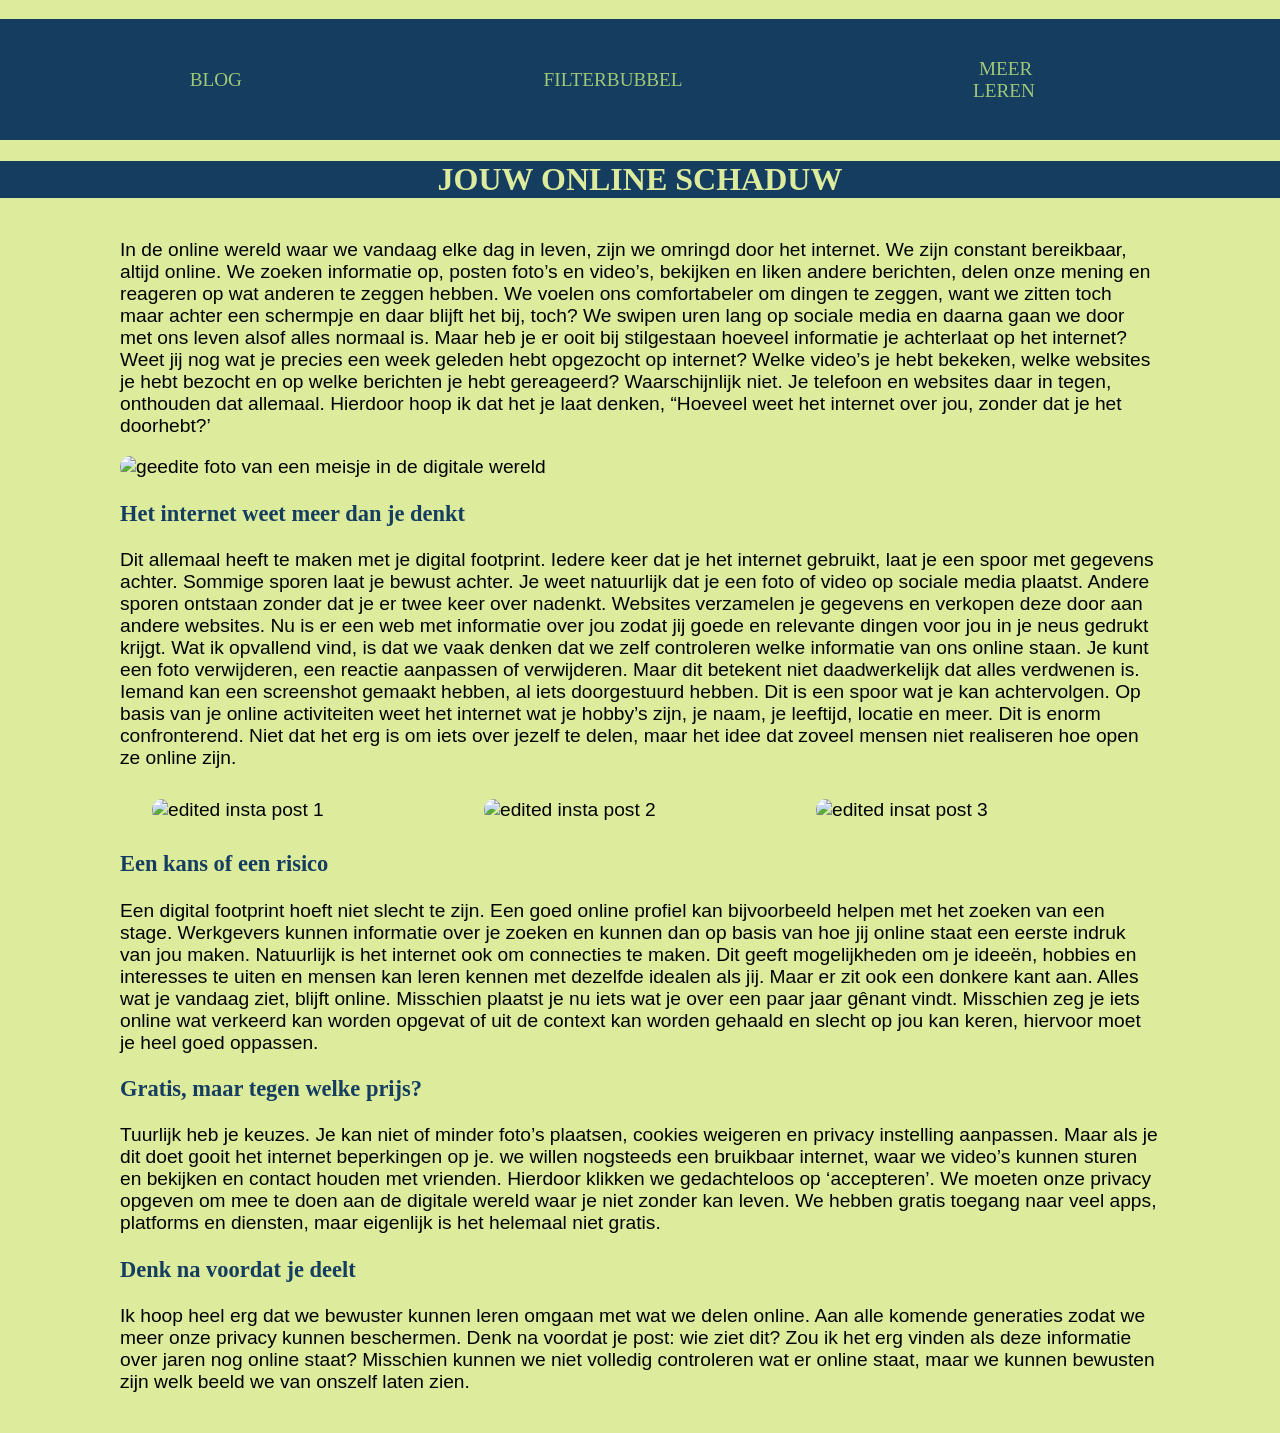
==== index.html @ ba2f2ce6 "Add files via upload" ====
<!DOCTYPE html>
<html lang="nl">

<head>
    <meta charset="UTF-8">
    <meta name="viewport" content="width=device-width, initial-scale=1.0">
    <title>Digital Footprint</title>
    <link rel="stylesheet" href="./style.css">
</head>

<body>
    <header>
        <nav>
            <ul>
                <li><a href="index.html">BLOG</a></li>
                <li><a href="wikipedia.html">FILTERBUBBEL</a></li>
                <li><a href="bronnen.html">MEER LEREN</a></li>
            </ul>
    </header>
    </nav>

    <h1>JOUW ONLINE SCHADUW</h1>

    <main>
        <section class="tekst">
            <p>In de online wereld waar we vandaag elke dag in leven, zijn we omringd door het internet. We zijn
                constant bereikbaar, altijd online. We zoeken informatie op, posten foto’s en video’s, bekijken en liken
                andere berichten, delen onze mening en reageren op wat anderen te zeggen hebben. We voelen ons
                comfortabeler om dingen te zeggen, want we zitten toch maar achter een schermpje en daar blijft het bij,
                toch? We swipen uren lang op sociale media en daarna gaan we door met ons leven alsof alles normaal is.
                Maar heb je er ooit bij stilgestaan hoeveel informatie je achterlaat op het internet?
                Weet jij nog wat je precies een week geleden hebt opgezocht op internet? Welke video’s je hebt bekeken,
                welke websites je hebt bezocht en op welke berichten je hebt gereageerd? Waarschijnlijk niet. Je
                telefoon en websites daar in tegen, onthouden dat allemaal. Hierdoor hoop ik dat het je laat denken,
                “Hoeveel weet het internet over jou, zonder dat je het doorhebt?’ </p>

            <div class="green-girl">
                <img src="./images/green girl.JPEG" alt="geedite foto van een meisje in de digitale wereld"
                    width="1000px">
            </div>
            <!-- zonder div werkte de images niet misschien heb ik wat verkeerd gedaan, maar meer mensen en ai zeiden probeer div -->

            <h3>Het internet weet meer dan je denkt</h3>
            <p>
                Dit allemaal heeft te maken met je digital footprint. Iedere keer dat je het internet gebruikt, laat je
                een spoor met gegevens achter. Sommige sporen laat je bewust achter. Je weet natuurlijk dat je een foto
                of video op sociale media plaatst. Andere sporen ontstaan zonder dat je er twee keer over nadenkt.
                Websites verzamelen je gegevens en verkopen deze door aan andere websites. Nu is er een web met
                informatie over jou zodat jij goede en relevante dingen voor jou in je neus gedrukt krijgt.
                Wat ik opvallend vind, is dat we vaak denken dat we zelf controleren welke informatie van ons online
                staan. Je kunt een foto verwijderen, een reactie aanpassen of verwijderen. Maar dit betekent niet
                daadwerkelijk dat alles verdwenen is. Iemand kan een screenshot gemaakt hebben, al iets doorgestuurd
                hebben. Dit is een spoor wat je kan achtervolgen. Op basis van je online activiteiten weet het internet
                wat je hobby’s zijn, je naam, je leeftijd, locatie en meer. Dit is enorm confronterend. Niet dat het erg
                is om iets over jezelf te delen, maar het idee dat zoveel mensen niet realiseren hoe open ze online
                zijn. </p>

            <div class="insta">
                <img src="./images/insta post 1.JPEG" alt="edited insta post 1" width="250px">
                <img src="./images/insta post 2.JPEG" alt="edited insta post 2" width="250px">
                <img src="./images/insta post 3.JPEG" alt="edited insat post 3" width="250px">
            </div>
            <h3>Een kans of een risico</h3>
            <p>
                Een digital footprint hoeft niet slecht te zijn. Een goed online profiel kan bijvoorbeeld helpen met het
                zoeken van een stage. Werkgevers kunnen informatie over je zoeken en kunnen dan op basis van hoe jij
                online staat een eerste indruk van jou maken. Natuurlijk is het internet ook om connecties te maken. Dit
                geeft mogelijkheden om je ideeën, hobbies en interesses te uiten en mensen kan leren kennen met dezelfde
                idealen als jij. Maar er zit ook een donkere kant aan. Alles wat je vandaag ziet, blijft online.
                Misschien plaatst je nu iets wat je over een paar jaar gênant vindt. Misschien zeg je iets online wat
                verkeerd kan worden opgevat of uit de context kan worden gehaald en slecht op jou kan keren, hiervoor
                moet je heel goed oppassen. </p>

            <h3>Gratis, maar tegen welke prijs?</h3>
            <p>
                Tuurlijk heb je keuzes. Je kan niet of minder foto’s plaatsen, cookies weigeren en privacy instelling
                aanpassen. Maar als je dit doet gooit het internet beperkingen op je. we willen nogsteeds een bruikbaar
                internet, waar we video’s kunnen sturen en bekijken en contact houden met vrienden. Hierdoor klikken we
                gedachteloos op ‘accepteren’. We moeten onze privacy opgeven om mee te doen aan de digitale wereld waar
                je niet zonder kan leven. We hebben gratis toegang naar veel apps, platforms en diensten, maar eigenlijk
                is het helemaal niet gratis.</p>

            <h3>Denk na voordat je deelt</h3>
            <p>
                Ik hoop heel erg dat we bewuster kunnen leren omgaan met wat we delen online. Aan alle komende
                generaties zodat we meer onze privacy kunnen beschermen. Denk na voordat je post: wie ziet dit? Zou ik
                het erg vinden als deze informatie over jaren nog online staat?
                Misschien kunnen we niet volledig controleren wat er online staat, maar we kunnen bewusten zijn welk
                beeld we van onszelf laten zien.</p>
        </section>
    </main>

</html>

<!-- <section class="check">
            <h4>Laten we een spelletje spelen. Heb jij ooit...</h4>
            <input type="checkbox" id="op1">
            <label for="op1">Iets opgezocht...</label>
            <br>
            <input type="checkbox" id="op2">
            <label for="op2">Een foto of video van jezelf gepost</label>
            <br>
            <input type="checkbox" id="op3">
            <label for="op3">Een post bekeken</label>
            <br>
            <input type="checkbox" id="op4">
            <label for="op4">Een post geliket</label>
            <br>
            <input type="checkbox" id="op5">
            <label for="op5">Een reactie op een foto of video geplaatst</label>
            <br>
            <input type="checkbox" id="op6">
            <label for="op6">Iets gekocht online</label>
            <br>
            <input type="checkbox" id="op7">
            <label for="op7">Je e-mail achterlaten voor een nieuwsbrief</label>
            <br>
            <input type="checkbox" id="op8">
            <label for="op8">chatten, e-mailen via een webversie</label>
            <br>
            <input type="checkbox" id="op9">
            <label for="op9">cookies op een website geaccepteerd</label>
            <br>
            <input type="checkbox" id="op10">
            <label for="op10">je locatie of contacten toegang gegeven op een app</label>
            <br>
            <input type="checkbox" id="op11">
            <label for="op11">online een petitie getekend</label>
        </section>
---- style.css ----
@font-face {
    font-family: 'glitch';
    src: url(fonts/Doctor\ Glitch.otf);
}

body {
    margin: 0px;
    font-family: Arial, Helvetica, sans-serif;
    background-color: #ddeb9d;
    justify-content: center;
}

main {
    margin: 20px;
    display: flex;
    flex-direction: column;
    justify-content: center;
    font-size: larger;
}

h1 {
    text-align: center;
    font-family: 'glitch', serif;
    color: #ddeb9d;
    background-color: #143d60;
}

h3 {
    color: #143d60;
    font-family: 'glitch', serif;
}

.tekst {
    padding-left: 100px;
    padding-right: 100px;

}

nav>ul {
    display: flex;
    align-items: center;
    justify-content: space-around;
    list-style: none;

    background-color: #143d60;
    padding: 3%;

    font-style: normal;
    font-size: larger;
    font-family: 'glitch', serif;
}

a {
    color: #a0c878;
    text-decoration: none;
    padding: 5%;
    transition: all 0.3s ease-in;
}

a:hover {
    background-color: #0f2d48;
    font-size: 1.2em;
}

.green-girl img {
    display: flex;
    justify-content: center;
    align-items: center;
    border-radius: 10px;
}

.insta {
    display: flex;
    justify-content: center;
    align-items: center;
    gap: 20px;
    margin: 30px 0;
}

.insta img {
    width: 30%;
    height: auto;
    object-fit: cover;
    border-radius: 10px;
}

/* alles met .insta is van ai om de images in het midden te doen, 
dat snapte ik zelf niet deze code mag je uit de beoordeling laten */
.bronnen {
    color: #143d60;
}

.bronnen:hover {
    background-color: #a0c878;
    padding: 2px;
    font-size: larger;
}
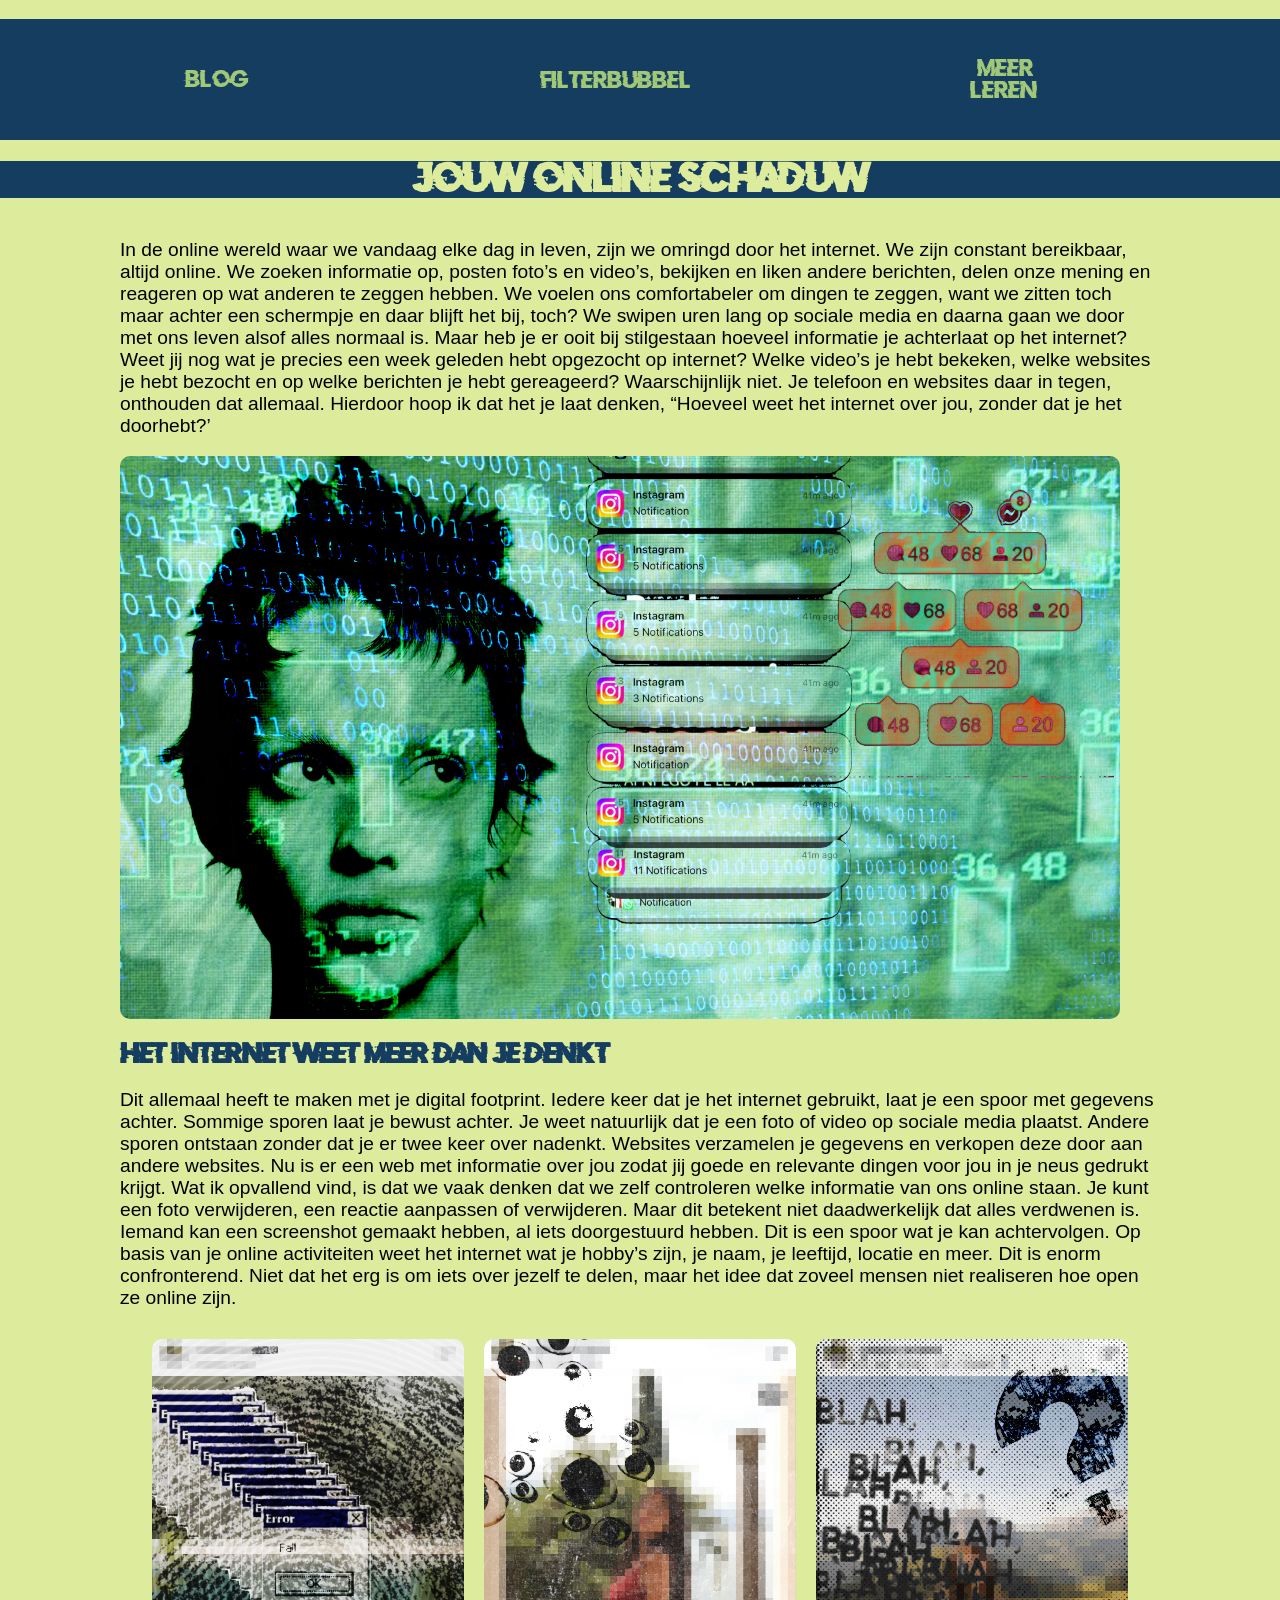
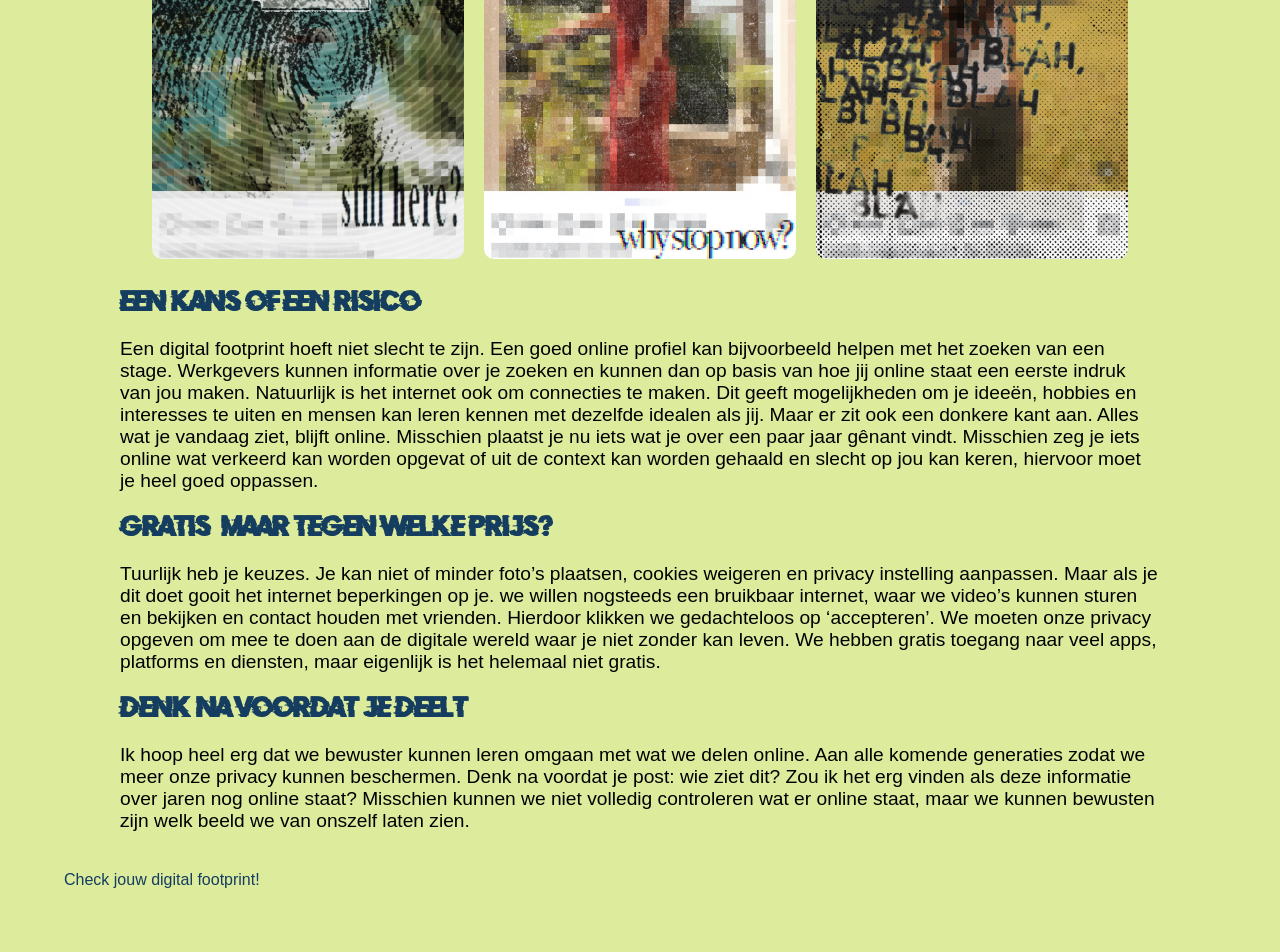
==== commit 10558b1b: "Add footer with digital footprint link" ====
--- a/index.html
+++ b/index.html
@@ -89,7 +89,9 @@
                 beeld we van onszelf laten zien.</p>
         </section>
     </main>
-
+<footer>
+        <p><a class="bronnen" href="https://www.digitalfootprintcheck.com">Check jouw digital footprint!</a></p>
+</footer>
 </html>
 
 <!-- <section class="check">
@@ -126,4 +128,4 @@
             <br>
             <input type="checkbox" id="op11">
             <label for="op11">online een petitie getekend</label>
-        </section>+        </section>
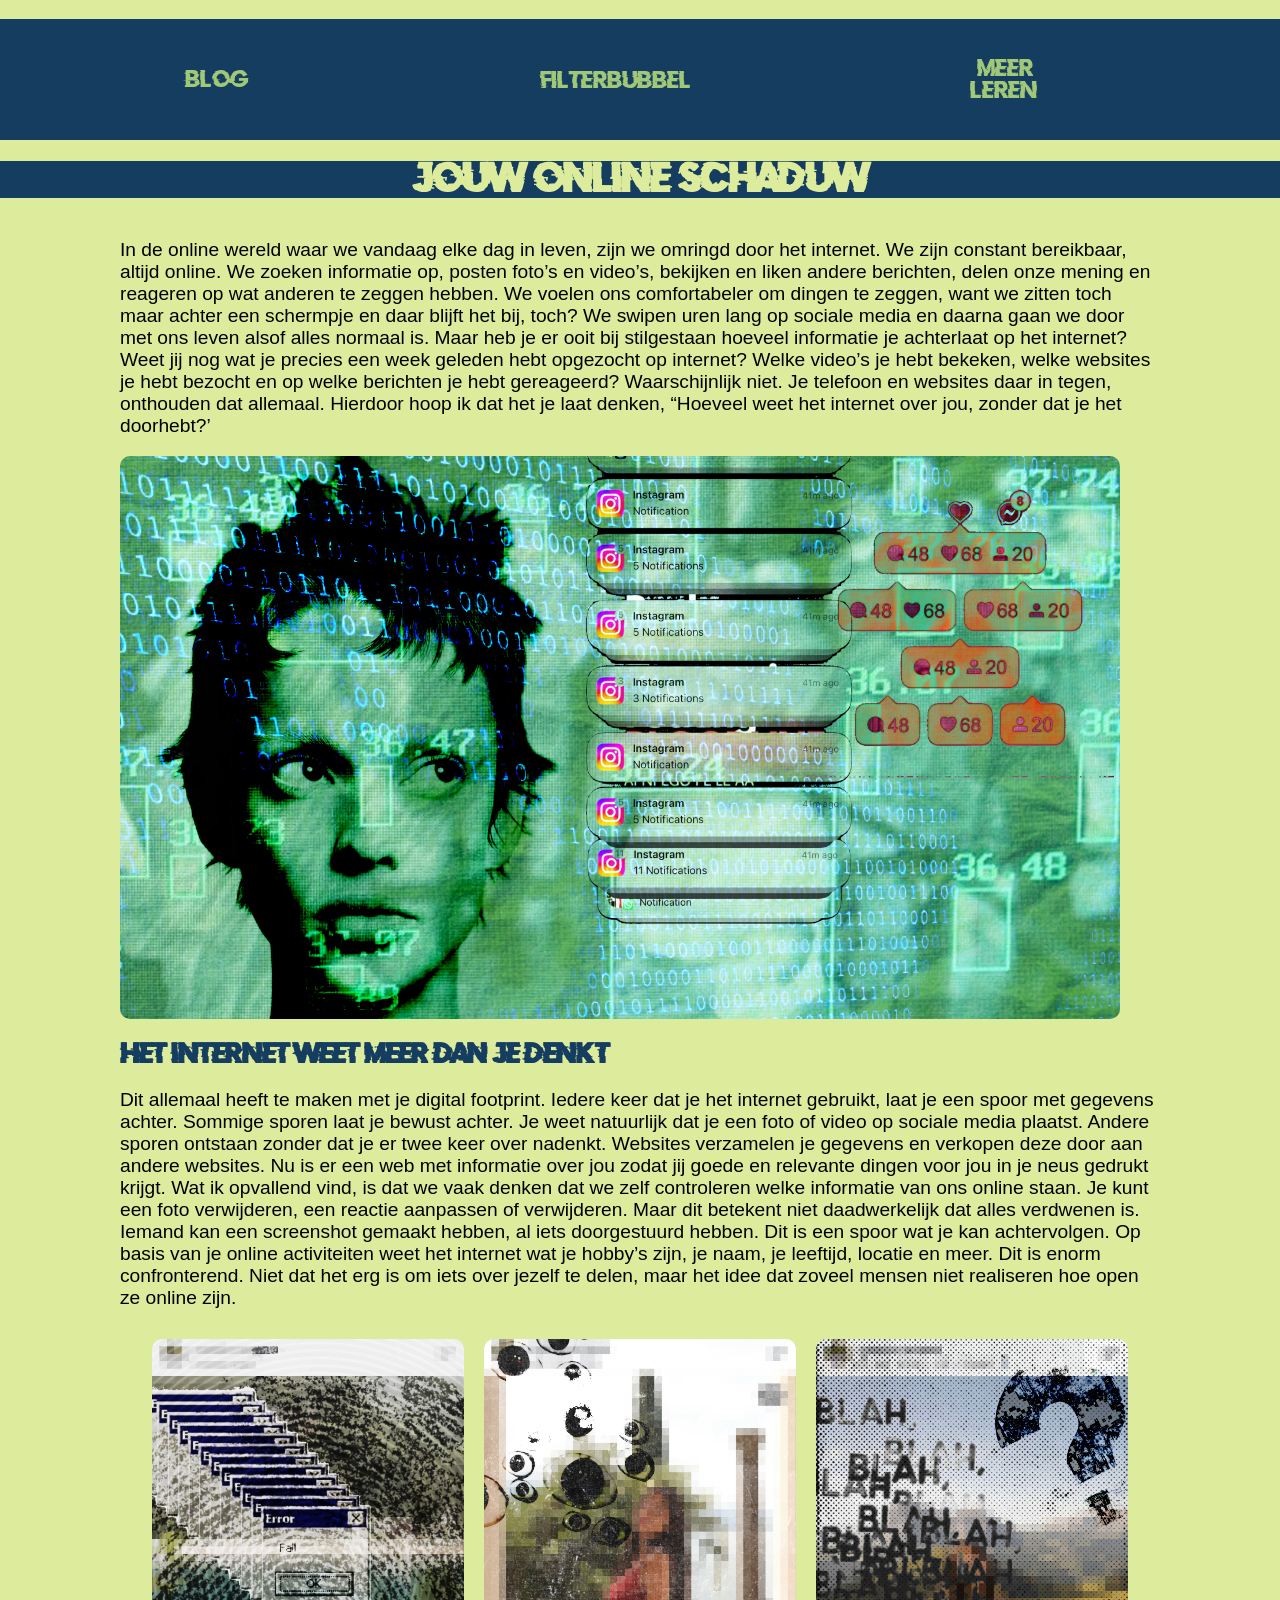
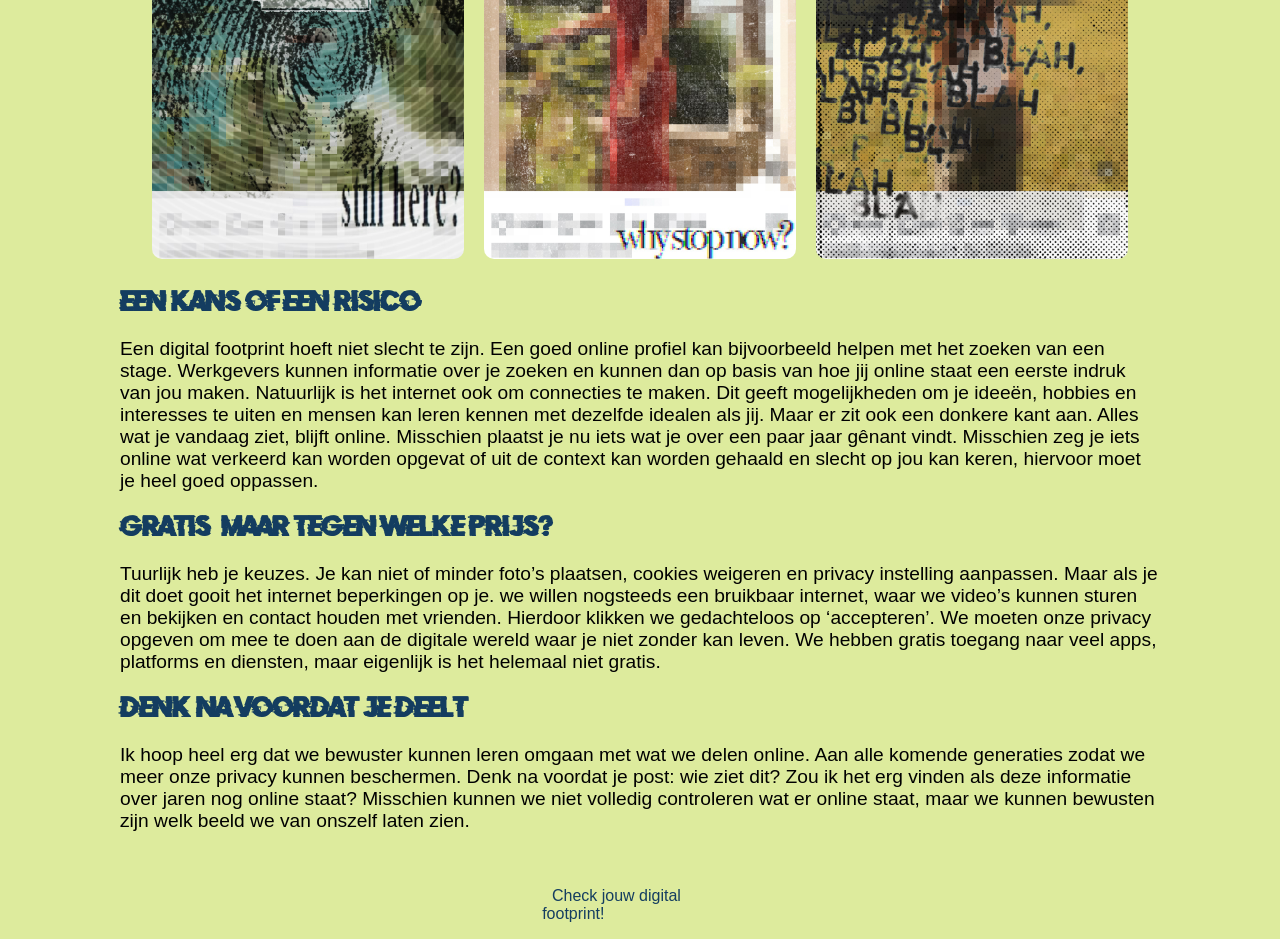
==== commit 5879f8a6: "Add class to BLOG link in navigation" ====
--- a/index.html
+++ b/index.html
@@ -12,7 +12,7 @@
     <header>
         <nav>
             <ul>
-                <li><a href="index.html">BLOG</a></li>
+                <li><a href="index.html" class"menu_gekozen">BLOG</a></li>
                 <li><a href="wikipedia.html">FILTERBUBBEL</a></li>
                 <li><a href="bronnen.html">MEER LEREN</a></li>
             </ul>
--- a/style.css
+++ b/style.css
@@ -29,7 +29,11 @@
     color: #143d60;
     font-family: 'glitch', serif;
 }
-
+footer {
+    display: flex;
+    justify-content: center;
+    align-items: center;
+}
 .tekst {
     padding-left: 100px;
     padding-right: 100px;
@@ -94,4 +98,4 @@
     background-color: #a0c878;
     padding: 2px;
     font-size: larger;
-}+}
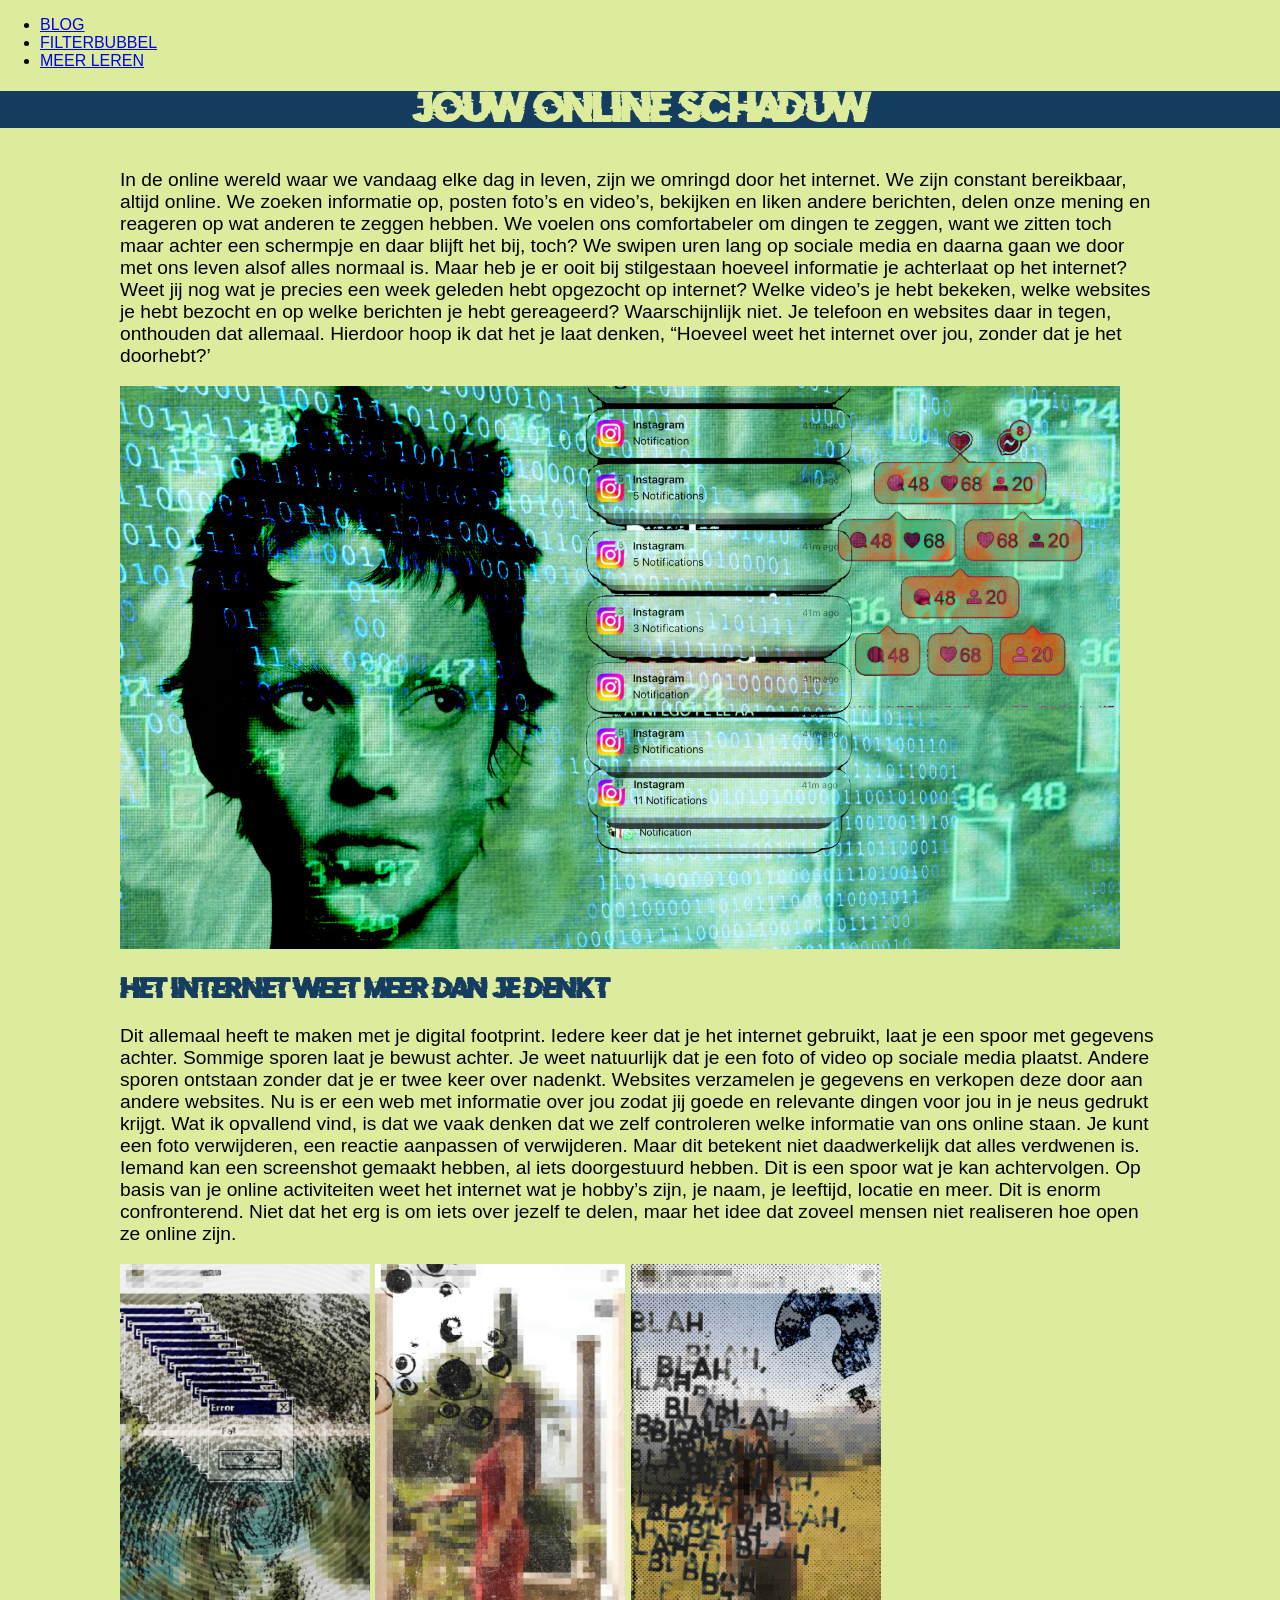
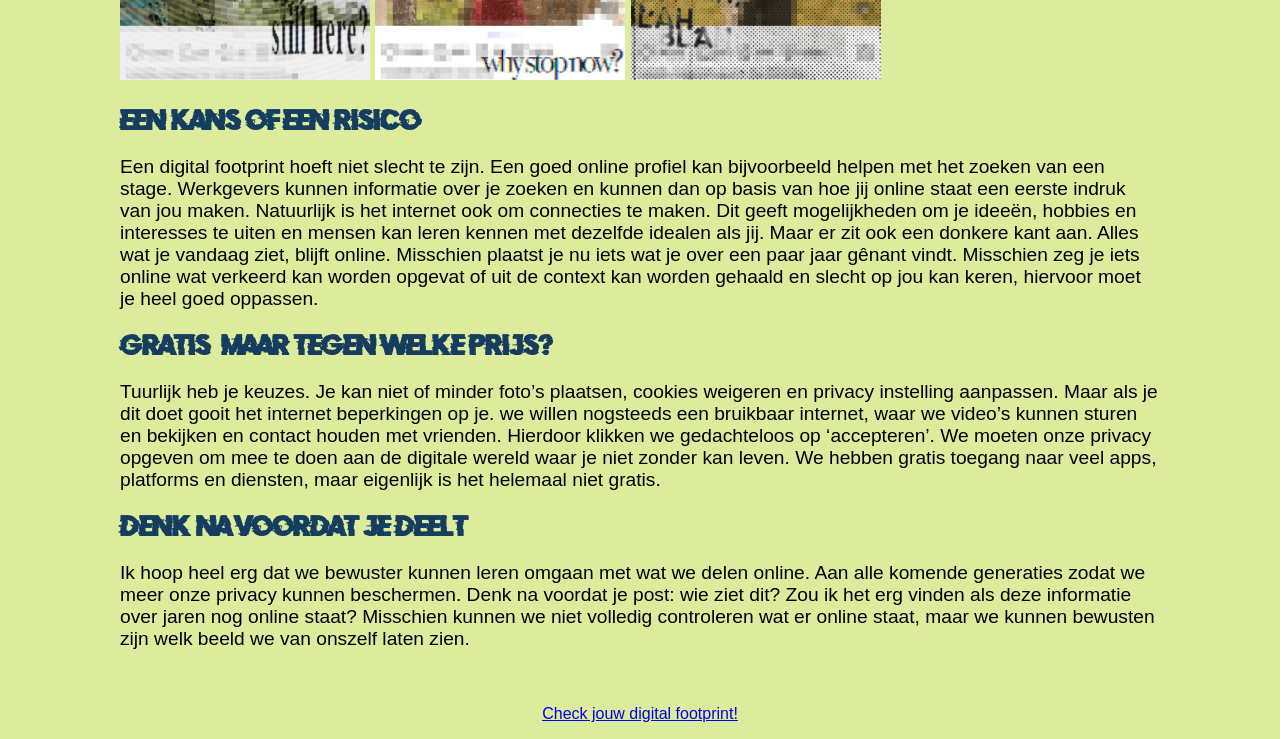
==== commit 4683c022: "Fix HTML anchor tag for BLOG link" ====
--- a/index.html
+++ b/index.html
@@ -12,7 +12,7 @@
     <header>
         <nav>
             <ul>
-                <li><a href="index.html" class"menu_gekozen">BLOG</a></li>
+                <li><a href="index.html">BLOG</a></li>
                 <li><a href="wikipedia.html">FILTERBUBBEL</a></li>
                 <li><a href="bronnen.html">MEER LEREN</a></li>
             </ul>
--- a/style.css
+++ b/style.css
@@ -39,7 +39,8 @@
     padding-right: 100px;
 
 }
-
+.menu_gekozen {
+    color: #799959
 nav>ul {
     display: flex;
     align-items: center;
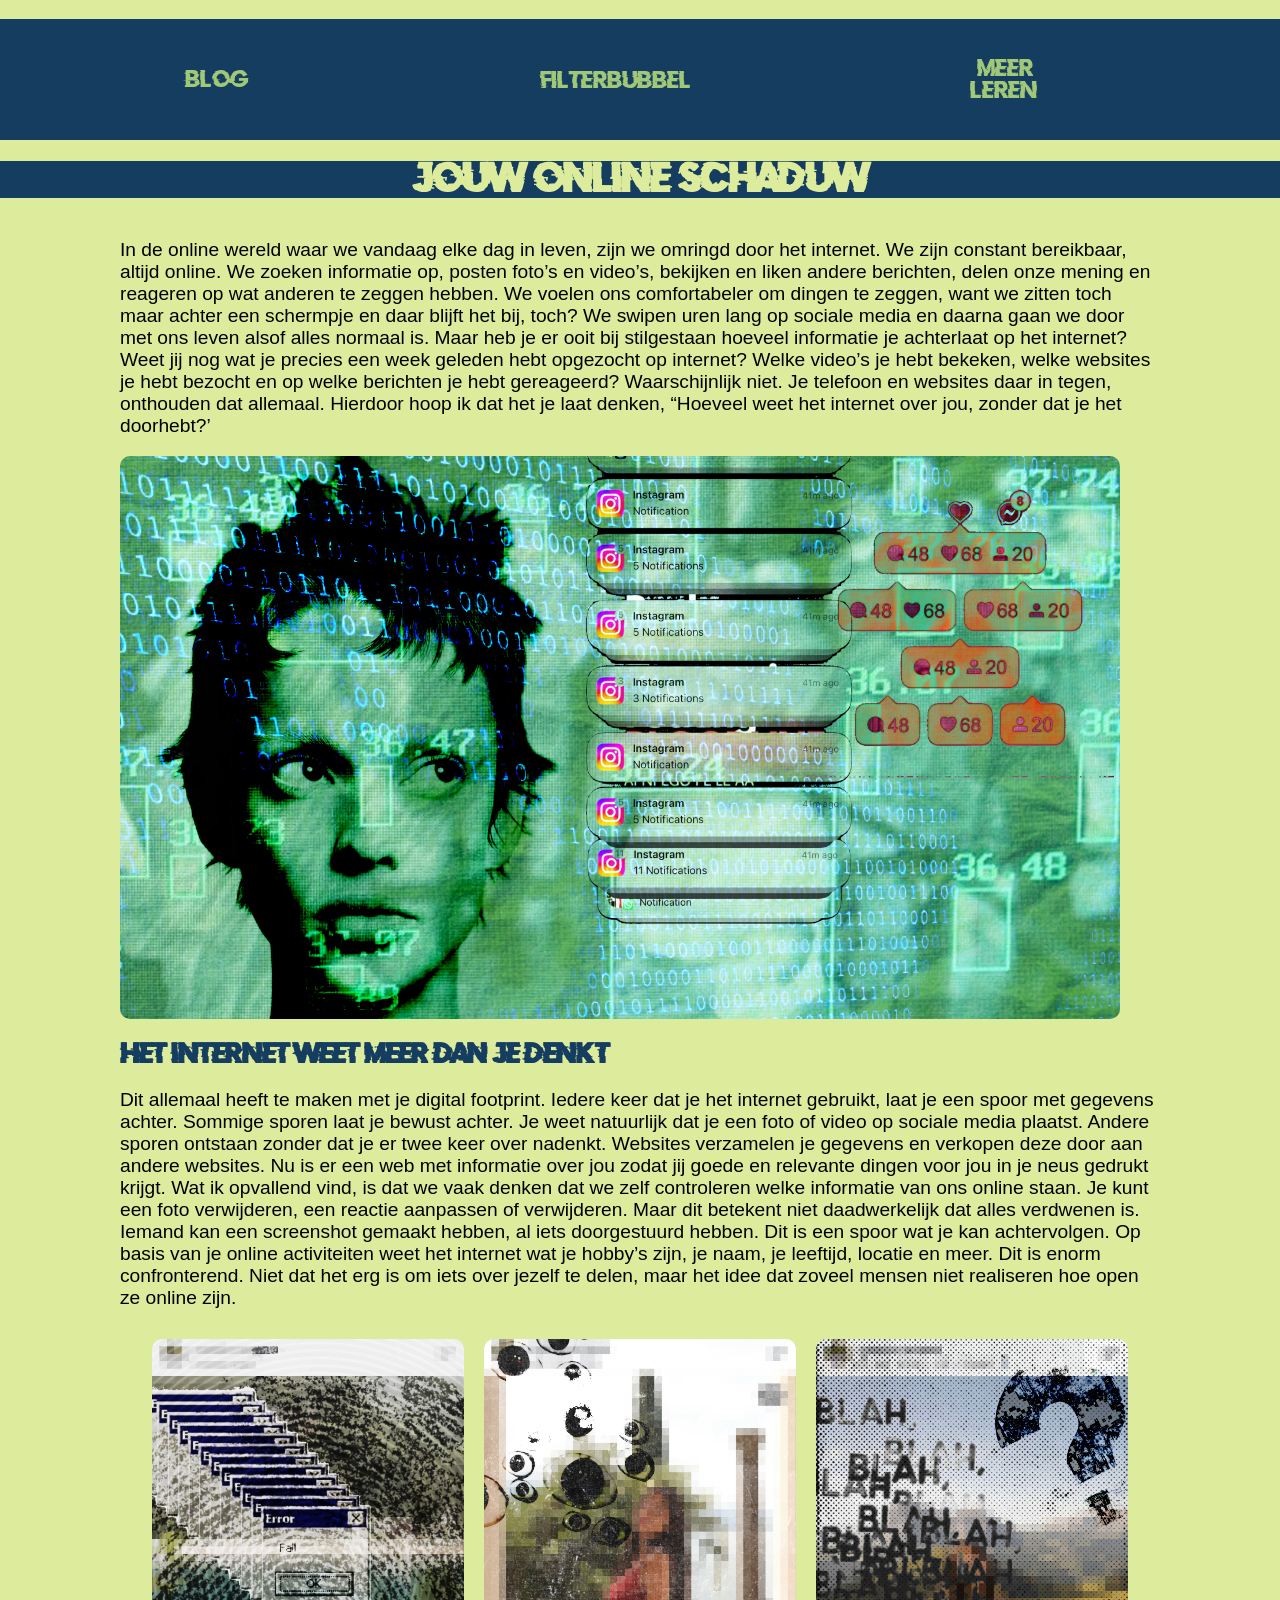
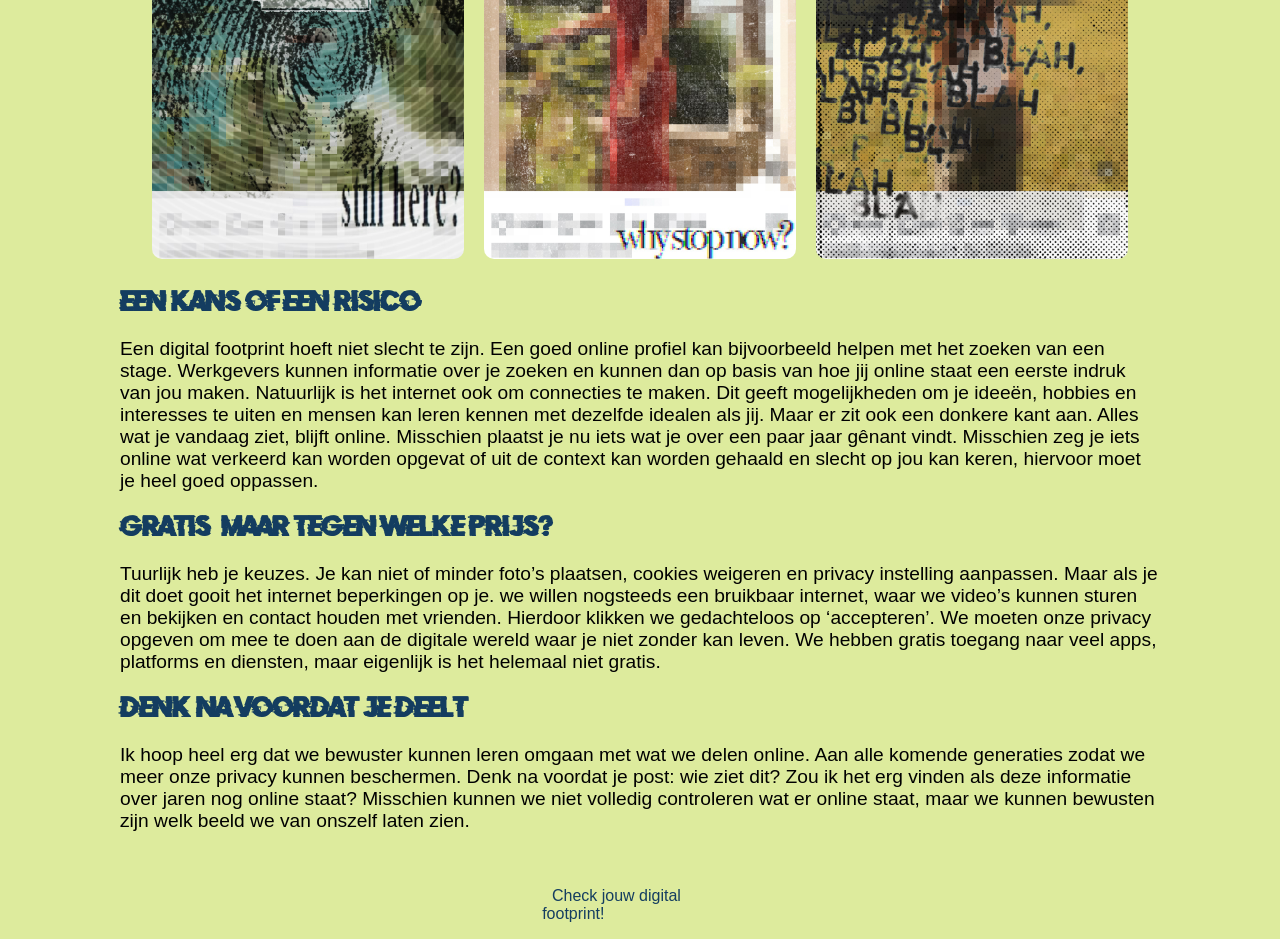
==== commit ea65fb64: "Add class to BLOG link in navigation" ====
--- a/index.html
+++ b/index.html
@@ -12,7 +12,7 @@
     <header>
         <nav>
             <ul>
-                <li><a href="index.html">BLOG</a></li>
+                <li><a href="index.html" class"menu_gekozen">BLOG</a></li>
                 <li><a href="wikipedia.html">FILTERBUBBEL</a></li>
                 <li><a href="bronnen.html">MEER LEREN</a></li>
             </ul>
--- a/style.css
+++ b/style.css
@@ -41,6 +41,7 @@
 }
 .menu_gekozen {
     color: #799959
+}
 nav>ul {
     display: flex;
     align-items: center;
